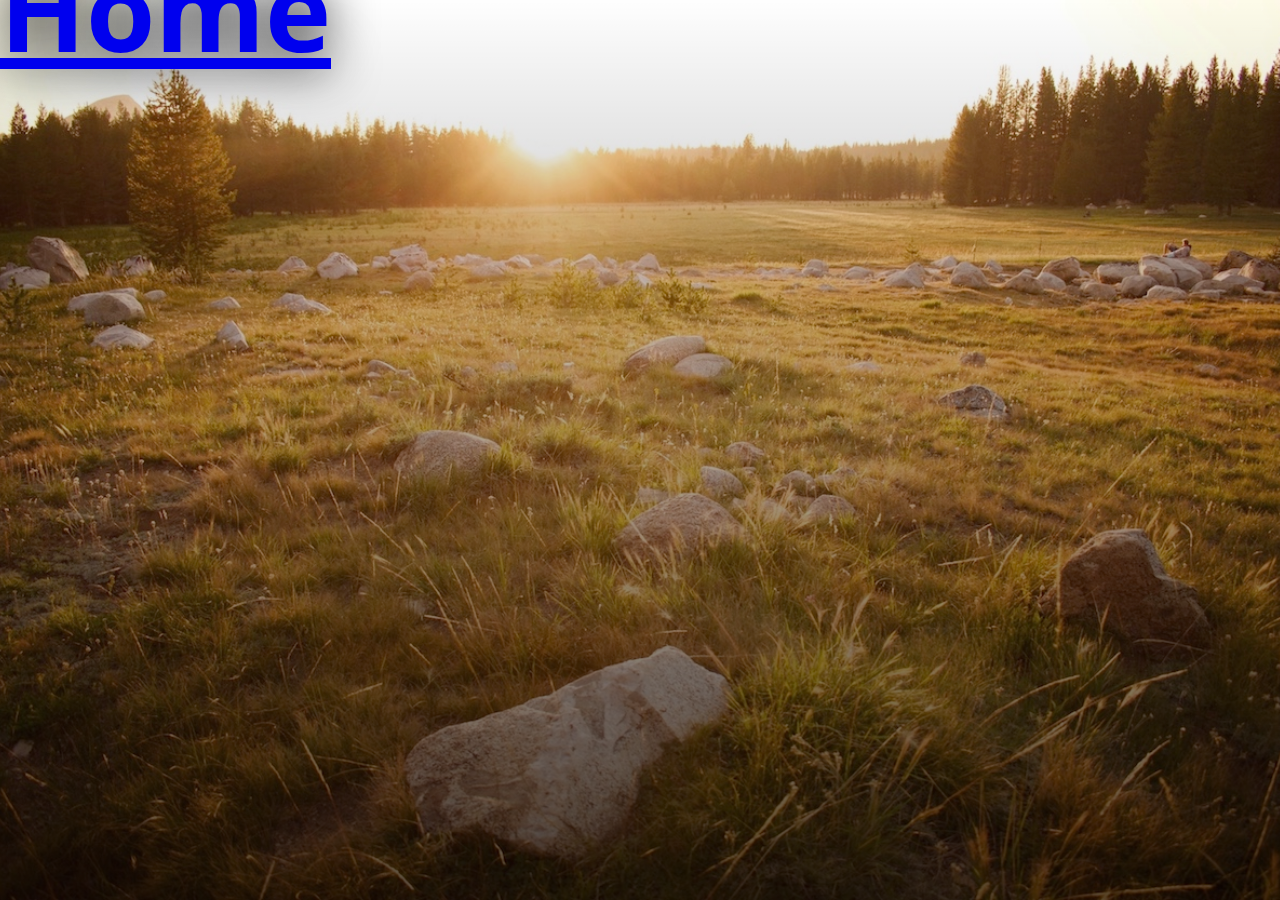
==== research.html @ 498844a1 "Added research.html and style tweaks" ====
<html>

<head>
	<title>Laura Marsh Research</title>
	<meta name="author" content="Laura Marsh">
	<link rel="stylesheet" type="text/css" href="style.css"/>
</head>

<body>

  <section class="home">
    <h1><a href="index.html">Home</a></h1>
  </section>
</body>

</html>
---- style.css ----
@import url('https://fonts.googleapis.com/css?family=Open+Sans+Condensed:300');

body {
  background-color: white;
  font-family: 'Open Sans Condensed', sans-serif;
  font-size: 14pt;
  font-weight: 300;
  line-height: 1em;
  margin: 0;
  padding: 0;
}

.Section {
  width: 100%;
  height: 100%;
}

.Subtitle {
  position: relative;
  top: 50%;
  transform: translateY(-50%);
  width: 35%;
  padding: .1em;
  color: white;
  box-shadow: 0 0 0.5em 0 rgba(0, 0, 0, 0.25);
}

.about, .education {
  padding: 50px 0;
}

.Blurb {
  position: relative;
  top: 50%;
  transform: translateY(-50%);
  overflow: auto;
  box-shadow: 0 0 0.5em 0 rgba(0, 0, 0, 0.25);
}

.Blurb ol {
  float: right;
  list-style: none;
  margin: 0;
  padding-right: .5em;
  padding-left: .5em;
}

.Blurb .Job {
  display: inline-block;
  text-align: left;
  line-height: .1em;
  padding: 0;
  margin: 0;
}

.Blurb .Job h2 {
  /*color: #C0C0C0;*/
  color: white;
}

.Blurb .Job h3 {
  color: rgba(0,21,52,.7);
}

.Blurb .Description {
  vertical-align: top;
}

.Blurb img {
  height: 8em;
  width: 8em;
  padding: 0;
  margin: 0;
}

.Blurb p {
  padding: .8em;
  color: white;
  width: 20em;
  text-indent: 2em;
  text-align: justify;
}


.left {
  padding-right: .5em;
  text-align: right;
  margin-right: 65%;
}

.right {
  padding-left: .5em;
  text-align: left;
  margin-left: 65%;
}

.bright {
  margin-left: 40%;
}

.bleft {
  margin-right: 40%;
}

.grey {
  background-color: rgba(0,21,52,.34);
}

.bg-orange {
  color: #fff;
  background-color: rgb(255, 191, 128);
}

.blue {
  background-color: rgba(0,21,52,.85);
}

.button {
  -moz-transition: text-shadow 0.2s ease-in-out;
  -webkit-transition: text-shadow 0.2s ease-in-out;
  -o-transition: text-shadow 0.2s ease-in-out;
  -ms-transition: text-shadow 0.2s ease-in-out;
  transition: text-shadow 0.2s ease-in-out;

  /*-moz-transition: border-bottom 0.2s ease-in-out;
  -webkit-transition: border-bottom 0.2s ease-in-out;
  -o-transition: border-bottom 0.2s ease-in-out;
  -ms-transition: border-bottom 0.2s ease-in-out;
  transition: border-bottom 0.2s ease-in-out;*/

  color: white;
  padding: 10px 25px;
  text-align: center;
  text-decoration: none;
  display: inline-block;
  font-size: 20px;
  margin: 3px 2px;
  cursor: pointer;
}

.button:hover {
  text-shadow: 0 0 5px white;
}

.button:hover::after {
  content: "";
  display: block;
  width: 38px;
  border-bottom: 1px solid;
  margin: 0 auto;
}

.button-filled {
  -moz-transition: color 0.2s ease-in-out;
  -moz-transition: background-color 0.2s ease-in-out;
  -webkit-transition: color 0.2s ease-in-out;
  -webkit-transition: background-color 0.2s ease-in-out;
  -o-transition: color 0.2s ease-in-out;
  -o-transition: background-color 0.2s ease-in-out;
  -ms-transition: color 0.2s ease-in-out;
  -ms-transition: background-color 0.2s ease-in-out;
  transition: color 0.2s ease-in-out;
  transition: background-color 0.2s ease-in-out;

  border-style: solid;
  border-width: medium;
  border-color: white;
  border-radius: 10px;

  background-color: rgb(255, 170, 0);
  box-shadow: 0 0 0.2em 0 rgba(0, 0, 0, 0.25);
}

.button-filled:hover {
  color: rgb(255, 170, 0);
  background-color: white;
}

.contact {
  display: block;
}

.col-full, .col-lg-10, .col-mid-third, .col-sml-third {
  position: relative;
  min-height: 1px;
  padding-right: 10px;
  padding-left: 10px;
}

.container {
  padding-right: 15px;
  padding-left: 15px;
  margin-right: auto;
  margin-left: auto;
}

.container:before,
.container:after,
.row:before,
.row:after {
  display: table;
  content: " ";
}

.container:after, .row:after {
  clear: both;
}

.education-item {
    margin-bottom: 30px;
}

.footer{
	background-color: #292c2f;
	box-shadow: 0 1px 1px 0 rgba(0, 0, 0, 0.12);
	box-sizing: border-box;
	width: 100%;
	text-align: left;
	font: normal 16px sans-serif;

	padding: 45px 50px;
	margin-top: 80px;
}

.footer-left {
	color:  #8f9296;
	font-size: 14px;
	margin: 0;
  line-height: 20%;
}

.footer-left > h3 {
  color: white;
}

.footer-right{
	float: right;
	margin-top: 6px;
	max-width: 180px;
}

.footer-right > a {
  -moz-transition: background-color 0.2s ease-in-out;
  -webkit-transition: background-color 0.2s ease-in-out;
  -ms-transition: color 0.2s ease-in-out;
  transition: background-color 0.2s ease-in-out;

	display: inline-block;
	width: 35px;
	height: 35px;
	background-color:  #33383b;
	border-radius: 2px;

	font-size: 20px;
	color: #ffffff;
	text-align: center;
	line-height: 35px;

	margin-left: 3px;
}

.footer-right > a:hover {
  background-color: darkblue;
}

.header {
	background: rgba(255,255,255,.4);
	color: #555f66;
	cursor: default;
	height: 3em;
  line-height: 3em;
	left: 0;
  top: 0;
	position: fixed;
	width: 100%;
	z-index: 10000;
	box-shadow: 0 0 0.1em 0 rgba(0, 0, 0, 0.25);
}

.header > h2 {
	color: #666f77;
	font-weight: 500;
	height: inherit;
	left: 1.25em;
	line-height: inherit;
	margin: 0;
	padding: 0;
	position: absolute;
	top: 0;
}

.header > h2 > a {
  -moz-transition: color 0.2s ease-in-out;
  -webkit-transition: color 0.2s ease-in-out;
  -o-transition: color 0.2s ease-in-out;
  -ms-transition: color 0.2s ease-in-out;
  transition: color 0.2s ease-in-out;
  text-decoration: none;

  color: rgba(0,21,52,.85);
}

.home {
  display: table;
  position: relative;
  width: 100%;
  height: 100%;
  background: linear-gradient(
      rgba(0, 0, 0, 0),
      rgba(0, 0, 0, .65)
    ),url(yosemite.jpg) no-repeat center center scroll;
  background-size: cover;
  background-attachment: fixed;
  -webkit-background-size: cover;
  -moz-background-size: cover;
  -o-background-size: cover;
}

.home h1 {
  font-size: 6em;
  text-shadow: 0 0 50px #0d0d0d;
}

hr.small {
  max-width: 100px;
}

hr.tiny {
  max-width: 60px;
}

.nav {
	height: inherit;
	line-height: inherit;
	position: absolute;
	right: 1.25em;
	top: 0;
}

.nav > h2 a:hover {
  color: white;
}

.nav > ul {
	list-style: none;
	margin: 0;
	padding-left: 0;
}

.nav > ul > li {
	border-radius: 5em;
	display: inline-block;
	margin-left: 2em;
	padding-left: 0;
}

.nav > ul > li a {
	-moz-transition: color 0.2s ease-in-out;
	-webkit-transition: color 0.2s ease-in-out;
	-o-transition: color 0.2s ease-in-out;
	-ms-transition: color 0.2s ease-in-out;
	transition: color 0.2s ease-in-out;
	color: #555f66;
	display: inline-block;
	text-decoration: none;
}

.nav > ul > li a:hover {
	color: rgb(255, 170, 0);
}

.nav-fixed {
  max-height: 340px;
  position: fixed;
  right: 0;
  left: 0;
  z-index: 1030;
  top: 0;
  border-width: 0 0 1px;
}

.profile {
  width: 12em;
  height: 12em;
  border-radius: 50%;
}

.projects {
  display: table;
  width: 100%;
  height: 400px;
  color: #fff;

  background: linear-gradient( rgba(0, 0, 0, .5), rgba(0, 0, 0, .5) ), url(yosemite.jpg) no-repeat center center scroll;
  background-attachment: fixed;
  -webkit-background-size: cover;
  -moz-background-size: cover;
  background-size: cover;
  -o-background-size: cover;
}

.projects-item {
    margin-bottom: 30px;
    line-height: normal;
    max-width: 50%;
    margin: auto;
    text-align: center;
}

.row {
  margin-right: -15px;
  margin-left: -15px;
}

.summary {
  margin-bottom: 20px;
  font-size: 16px;
  font-weight: 300;
  line-height: 1.4;
}

.text-center {
  text-align: center;
}

.text-vertical-center {
    display: table-cell;
    text-align: center;
    vertical-align: middle;
    color: white;
}

.text-vertical-center h1 {
    margin: 0;
    padding: 0;
    font-size: 4.5em;
    font-weight: 700;
}

.text-vertical-center h3 {
    font-style: italic;
}

.linkedin > img {
  width: 35px;
	height: 35px;
}

.github > img {
  width: 35px;
	height: 35px;
}


@media (max-device-width: 480px) and (orientation: landscape) {
  .header {
    display: none;
  }

  .profile {
    width: 4em;
    height: 4em;
    border-radius: 50%;
  }

  .projects-item {
    max-width: 100%;
  }
}

@media (min-width: 768px) {
  .container {
    width: 750px;
  }

  .col-sml-third {
    float: left;
  }

  .col-sml-third {
    width: 33.33333333%;
  }

  .profile {
    width: 6em;
    height: 6em;
    border-radius: 50%;
  }

  .projects-item {
    max-width: 85%;
  }

  .summary {
    font-size: 21px;
  }
}

@media (min-width: 992px) {
  .container {
    width: 970px;
  }

  .col-mid-third {
    float: left;
  }

  .col-mid-third {
    width: 33.33333333%;
  }

  .profile {
    width: 8em;
    height: 8em;
    border-radius: 50%;
  }

  .projects-item {
    max-width: 75%;
  }
}

@media (min-width: 1200px) {
  .container {
    width: 1170px;
  }

  .col-full, .col-lg-10 {
    float: left;
  }

  .col-lg-10 {
    width: 83.33333333%;
  }

  .col-full {
    width: 100%;
  }

  .col-offset {
    margin-left: 8.33333333%;
  }

  .profile {
    width: 10em;
    height: 10em;
    border-radius: 50%;
  }

  .projects-item {
    max-width: 50%;
  }
}
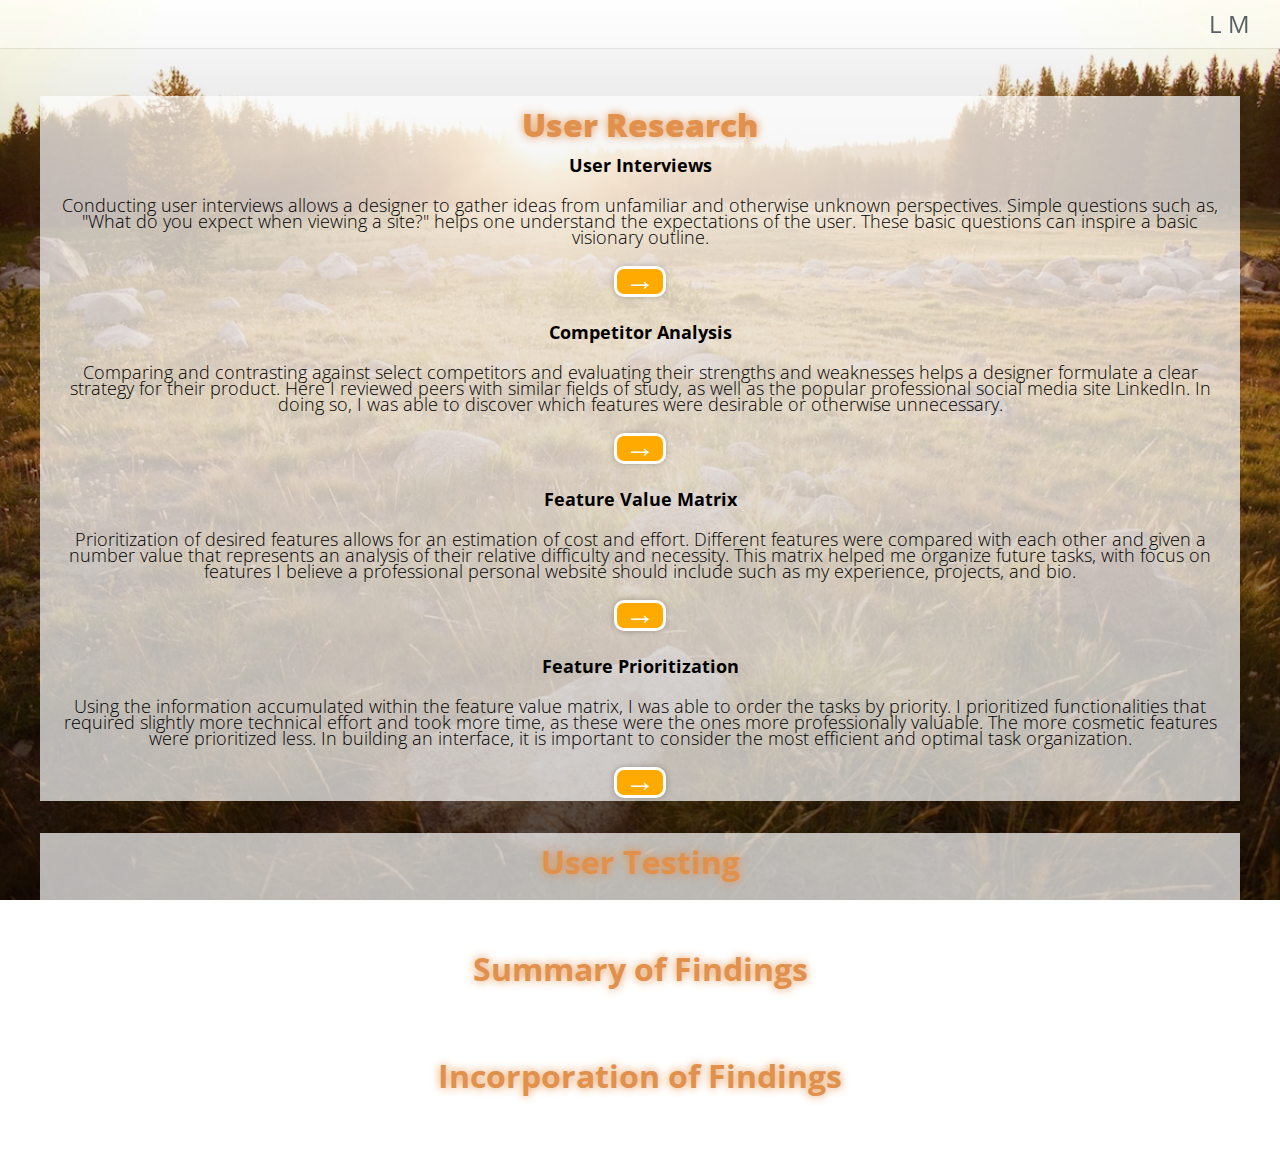
==== commit 043a8a75: "Updated personal research" ====
--- a/research.html
+++ b/research.html
@@ -8,9 +8,89 @@
 
 <body>
 
+	<header class="header nav-fixed">
+		<nav class="nav">
+			<ul>
+				<li><strong><a href="index.html">L M</a></strong></li>
+			</ul>
+		</nav>
+	</header>
+
   <section class="home">
-    <h1><a href="index.html">Home</a></h1>
+		<div class="container container-findings container-findings_research">
+			<h1><strong>User Research</strong></h1>
+			<div class="container-findings_block">
+				<h4>User Interviews</h4>
+				<p>
+					Conducting user interviews allows a designer to gather
+					ideas from unfamiliar and otherwise unknown perspectives.  Simple
+					questions such as, "What do you expect when viewing a site?" helps
+					one understand the expectations of the user.  These basic questions
+					can inspire a basic visionary outline.
+				</p>
+				<a href="https://docs.google.com/a/uci.edu/spreadsheets/d/1alXx2jI1qvVv-7Tiyu34lXaeROyyl6fTgfOOl1BB1HE/edit?usp=sharing" class="button button-filled button-arrow">
+					&rarr;
+				</a>
+			</div>
+			<div class="container-findings_block">
+				<h4>Competitor Analysis</h4>
+				<p>
+					Comparing and contrasting against select competitors and evaluating
+					their strengths and weaknesses helps a designer formulate a clear
+					strategy for their product.  Here I reviewed peers with similar fields
+					of study, as well as the popular professional social media site LinkedIn.
+					In doing so, I was able to discover which features were desirable or
+					otherwise unnecessary.
+				</p>
+				<a href="https://docs.google.com/a/uci.edu/spreadsheets/d/1mSWbuxF7-ez03D_OognOrFN8OmJp4OYh_r2Qgt1_WfU/edit?usp=sharing" class="button button-filled button-arrow">
+					&rarr;
+				</a>
+			</div>
+			<div class="container-findings_block">
+				<h4>Feature Value Matrix</h4>
+				<p>
+					Prioritization of desired features allows for an estimation of cost and
+					effort. Different features were compared with each other and given a number
+					value that represents an analysis of their relative difficulty and
+					necessity.  This matrix helped me organize future tasks, with focus
+					on features I believe a professional personal website should include
+					such as my experience, projects, and bio.
+				</p>
+				<a href="https://docs.google.com/a/uci.edu/spreadsheets/d/1l4XDMLmnRe1iWfQyrqTa6gb9TSNE6dRaNXKWL9RNHiI/edit?usp=sharing" class="button button-filled button-arrow">
+					&rarr;
+				</a>
+			</div>
+			<div class="container-findings_block">
+				<h4>Feature Prioritization</h4>
+				<p>
+					Using the information accumulated within the feature value matrix, I was 
+					able to order the tasks by priority.  I prioritized functionalities that
+					required slightly more technical effort and took more time, as these
+					were the ones more professionally valuable.  The more cosmetic features
+					were prioritized less.  In building an interface, it is important to consider
+					the most efficient and optimal task organization.
+				</p>
+				<a href="https://docs.google.com/a/uci.edu/presentation/d/1mYP86xMybWKjb48u4Rp5q7aJz03_S8vlAUkZzPfNMWE/edit?usp=sharing" class="button button-filled button-arrow">
+					&rarr;
+				</a>
+			</div>
+		</div>
+		<div class="container container-findings container-findings_testing">
+			<h1>User Testing</h1>
+			<br>
+		</div>
+		<div class="container container-findings container-findings_summary">
+			<h1>Summary of Findings</h1>
+			<br>
+		</div>
+		<div class="container container-findings container-findings_incorporation">
+			<h1>Incorporation of Findings</h1>
+			<br>
+		</div>
   </section>
+
 </body>
 
+<div class="credits">Icons made by <a href="http://www.freepik.com" title="Freepik">Freepik</a> from <a href="https://www.flaticon.com/" title="Flaticon">www.flaticon.com</a> is licensed by <a href="http://creativecommons.org/licenses/by/3.0/" title="Creative Commons BY 3.0" target="_blank">CC 3.0 BY</a></div>
+
 </html>
--- a/style.css
+++ b/style.css
@@ -1,109 +1,19 @@
 @import url('https://fonts.googleapis.com/css?family=Open+Sans+Condensed:300');
+/*@import url('https://fonts.googleapis.com/css?family=Source+Sans+Pro');*/
+
 
 body {
   background-color: white;
   font-family: 'Open Sans Condensed', sans-serif;
-  font-size: 14pt;
+  /*font-family: 'Source Sans Pro', sans-serif;*/
   font-weight: 300;
   line-height: 1em;
   margin: 0;
   padding: 0;
 }
 
-.Section {
-  width: 100%;
-  height: 100%;
-}
-
-.Subtitle {
-  position: relative;
-  top: 50%;
-  transform: translateY(-50%);
-  width: 35%;
-  padding: .1em;
-  color: white;
-  box-shadow: 0 0 0.5em 0 rgba(0, 0, 0, 0.25);
-}
-
 .about, .education {
   padding: 50px 0;
-}
-
-.Blurb {
-  position: relative;
-  top: 50%;
-  transform: translateY(-50%);
-  overflow: auto;
-  box-shadow: 0 0 0.5em 0 rgba(0, 0, 0, 0.25);
-}
-
-.Blurb ol {
-  float: right;
-  list-style: none;
-  margin: 0;
-  padding-right: .5em;
-  padding-left: .5em;
-}
-
-.Blurb .Job {
-  display: inline-block;
-  text-align: left;
-  line-height: .1em;
-  padding: 0;
-  margin: 0;
-}
-
-.Blurb .Job h2 {
-  /*color: #C0C0C0;*/
-  color: white;
-}
-
-.Blurb .Job h3 {
-  color: rgba(0,21,52,.7);
-}
-
-.Blurb .Description {
-  vertical-align: top;
-}
-
-.Blurb img {
-  height: 8em;
-  width: 8em;
-  padding: 0;
-  margin: 0;
-}
-
-.Blurb p {
-  padding: .8em;
-  color: white;
-  width: 20em;
-  text-indent: 2em;
-  text-align: justify;
-}
-
-
-.left {
-  padding-right: .5em;
-  text-align: right;
-  margin-right: 65%;
-}
-
-.right {
-  padding-left: .5em;
-  text-align: left;
-  margin-left: 65%;
-}
-
-.bright {
-  margin-left: 40%;
-}
-
-.bleft {
-  margin-right: 40%;
-}
-
-.grey {
-  background-color: rgba(0,21,52,.34);
 }
 
 .bg-orange {
@@ -111,43 +21,69 @@
   background-color: rgb(255, 191, 128);
 }
 
-.blue {
-  background-color: rgba(0,21,52,.85);
-}
-
 .button {
-  -moz-transition: text-shadow 0.2s ease-in-out;
-  -webkit-transition: text-shadow 0.2s ease-in-out;
-  -o-transition: text-shadow 0.2s ease-in-out;
-  -ms-transition: text-shadow 0.2s ease-in-out;
-  transition: text-shadow 0.2s ease-in-out;
-
-  /*-moz-transition: border-bottom 0.2s ease-in-out;
-  -webkit-transition: border-bottom 0.2s ease-in-out;
-  -o-transition: border-bottom 0.2s ease-in-out;
-  -ms-transition: border-bottom 0.2s ease-in-out;
-  transition: border-bottom 0.2s ease-in-out;*/
-
-  color: white;
+  -moz-transition: text-shadow 0.4s ease-in-out;
+  -webkit-transition: text-shadow 0.4s ease-in-out;
+  -o-transition: text-shadow 0.4s ease-in-out;
+  -ms-transition: text-shadow 0.4s ease-in-out;
+  /*transition: text-shadow 0.4s ease-in-out;*/
+
   padding: 10px 25px;
   text-align: center;
   text-decoration: none;
   display: inline-block;
-  font-size: 20px;
+  font-size: 2em;
   margin: 3px 2px;
   cursor: pointer;
 }
 
-.button:hover {
-  text-shadow: 0 0 5px white;
-}
-
-.button:hover::after {
-  content: "";
-  display: block;
-  width: 38px;
-  border-bottom: 1px solid;
-  margin: 0 auto;
+.button-empty {
+  color: white;
+  opacity: 0;
+}
+
+.button-empty:hover {
+  text-shadow: 0 0 13px white;
+}
+
+.button-empty_one {
+  -webkit-animation-delay: 2s  !important;
+  -moz-animation: fadedown 2s forwards;
+  -webkit-animation: fadedown 2s forwards;
+	-o-animation: fadedown 2s forwards;
+	-ms-animation: fadedown 2s forwards;
+  -animation: fadin 2s forwards;
+  -animation-delay: 2s !important;
+}
+
+.button-empty_two {
+  -webkit-animation-delay: 2.2s !important;
+  -moz-animation: fadedown 2s forwards;
+  -webkit-animation: fadedown 2s forwards;
+	-o-animation: fadedown 2s forwards;
+	-ms-animation: fadedown 2s forwards;
+  -animation: fadin 2s forwards;
+  -animation-delay: 2.2s !important;
+}
+
+.button-empty_three {
+  -webkit-animation-delay: 2.4s !important;
+  -moz-animation: fadedown 2s forwards;
+  -webkit-animation: fadedown 2s forwards;
+	-o-animation: fadedown 2s forwards;
+	-ms-animation: fadedown 2s forwards;
+  -animation: fadin 2s forwards;
+  -animation-delay: 2.4s !important;
+}
+
+.button-empty_four {
+  -webkit-animation-delay: 2.5s !important;
+  -moz-animation: fadedown 2s forwards;
+  -webkit-animation: fadedown 2s forwards;
+	-o-animation: fadedown 2s forwards;
+	-ms-animation: fadedown 2s forwards;
+  -animation: fadin 2s forwards;
+  -animation-delay: 2.5s !important;
 }
 
 .button-filled {
@@ -167,6 +103,8 @@
   border-color: white;
   border-radius: 10px;
 
+  color: white;
+  font-size: 16px;
   background-color: rgb(255, 170, 0);
   box-shadow: 0 0 0.2em 0 rgba(0, 0, 0, 0.25);
 }
@@ -174,6 +112,13 @@
 .button-filled:hover {
   color: rgb(255, 170, 0);
   background-color: white;
+}
+
+.button-arrow {
+  font-size: 30px;
+  padding: 8px;
+  padding-top: 2px;
+  padding-bottom: 7px;
 }
 
 .contact {
@@ -192,6 +137,28 @@
   padding-left: 15px;
   margin-right: auto;
   margin-left: auto;
+}
+
+.container-findings {
+  color: #e1914c;
+  text-shadow: 0 0 10px #e1914c;
+  text-align: center;
+  background-color: rgba(255,255,255,.7);
+  margin-bottom: 2em;
+}
+
+.container-findings_block {
+  color: black;
+  text-shadow: none;
+  font-size: 18px;
+}
+
+.container-findings_block > h4 > p {
+  font-size: 16px;
+}
+
+.container-findings_research {
+  margin-top: 6em;
 }
 
 .container:before,
@@ -204,6 +171,10 @@
 
 .container:after, .row:after {
   clear: both;
+}
+
+.credits {
+  display: none;
 }
 
 .education-item {
@@ -233,6 +204,18 @@
   color: white;
 }
 
+.footer-left > h3 > a {
+  color: #EB9352;
+}
+
+.footer-left > h3 > a:hover {
+  color: #D96D58;
+}
+
+.footer-left > h3 > a:visited {
+  color: #D96D58;
+}
+
 .footer-right{
 	float: right;
 	margin-top: 6px;
@@ -260,7 +243,7 @@
 }
 
 .footer-right > a:hover {
-  background-color: darkblue;
+  background-color: #EB9352;
 }
 
 .header {
@@ -316,11 +299,6 @@
   -o-background-size: cover;
 }
 
-.home h1 {
-  font-size: 6em;
-  text-shadow: 0 0 50px #0d0d0d;
-}
-
 hr.small {
   max-width: 100px;
 }
@@ -330,6 +308,7 @@
 }
 
 .nav {
+  font-size: 1.5em;
 	height: inherit;
 	line-height: inherit;
 	position: absolute;
@@ -432,13 +411,25 @@
 
 .text-vertical-center h1 {
     margin: 0;
-    padding: 0;
-    font-size: 4.5em;
+    padding: .25em;
     font-weight: 700;
+    font-size: 7.5em;
+    text-shadow: 0 0 10px white;
 }
 
 .text-vertical-center h3 {
     font-style: italic;
+}
+
+.title {
+  opacity: 0;
+  -webkit-animation-delay: 1s !important;
+  -moz-animation: fadeintitle 2s forwards;
+  -webkit-animation: fadeintitle 2s forwards;
+	-o-animation: fadeintitle 2s forwards;
+	-ms-animation: fadeintitle 2s forwards;
+  -animation: fadintitle 2s forwards;
+  -animation-delay: 1s !important;
 }
 
 .linkedin > img {
@@ -551,3 +542,152 @@
     max-width: 50%;
   }
 }
+
+@keyframes fadeintitle { /* Opera */
+  from {
+    opacity:0;
+  }
+  to {
+    opacity: 1;
+  }
+}
+
+@-moz-keyframes fadeintitle { /* Opera */
+  from {
+    opacity:0;
+  }
+  to {
+    opacity: 1;
+  }
+}
+
+@-webkit-keyframes fadeintitle { /* Opera */
+  from {
+    opacity:0;
+  }
+  to {
+    opacity: 1;
+  }
+}
+
+@-o-keyframes fadeintitle { /* Opera */
+  from {
+    opacity:0;
+  }
+  to {
+    transform: none;
+    opacity: 1;
+  }
+}
+
+@-ms-keyframes fadeintitle { /* Opera */
+  from {
+    opacity:0;
+  }
+  to {
+    opacity: 1;
+  }
+}
+
+@keyframes fadedown{
+  from {
+    transform: translate3d(0,-100%,0);
+    opacity:0;
+  }
+  to {
+    color: white;
+    transform: none;
+    opacity:1;
+  }
+}
+
+@-moz-keyframes fadedown{ /* Firefox */
+  from {
+    transform: translate3d(0,-100%,0);
+    opacity:0;
+  }
+  to {
+    color: white;
+    transform: none;
+    opacity:1;
+  }
+}
+
+@-webkit-keyframes fadedown{ /* Safari and Chrome */
+  from {
+    transform: translate3d(0,-100%,0);
+    opacity:0;
+  }
+  to {
+    color: white;
+    transform: none;
+    opacity:1;
+  }
+}
+
+@-o-keyframes fadedown { /* Opera */
+  from {
+    transform: translate3d(0,-100%,0);
+    opacity:0;
+  }
+  to {
+    color: white;
+    transform: none;
+    opacity: 1;
+  }
+}
+
+@-ms-keyframes fadedown { /* Opera */
+  from {
+    transform: translate3d(0,-100%,0);
+    opacity:0;
+  }
+  to {
+    color: white;
+    transform: none;
+    opacity: 1;
+  }
+}
+
+@-moz-keyframes fadeup{ /* Firefox */
+  from {
+    transform: translate3d(0,-100%,0);
+    opacity:0;
+  }
+  to {
+    transform: none;
+    opacity:1;
+  }
+}
+
+@-webkit-keyframes fadeup{ /* Safari and Chrome */
+  from {
+    transform: translate3d(0,-100%,0);
+    opacity:0;
+  }
+  to {
+    transform: none;
+    opacity:1;
+  }
+}
+
+@-o-keyframes fadeup { /* Opera */
+  from {
+    transform: translate3d(0,-100%,0);
+    opacity:0;
+  }
+  to {
+    transform: none;
+    opacity: 1;
+  }
+}
+
+@-ms-keyframes fadeup { /* Opera */
+  from {
+    transform: translate3d(0,-100%,0);
+    opacity:0;
+  }
+  to {
+    opacity: 1;
+  }
+}
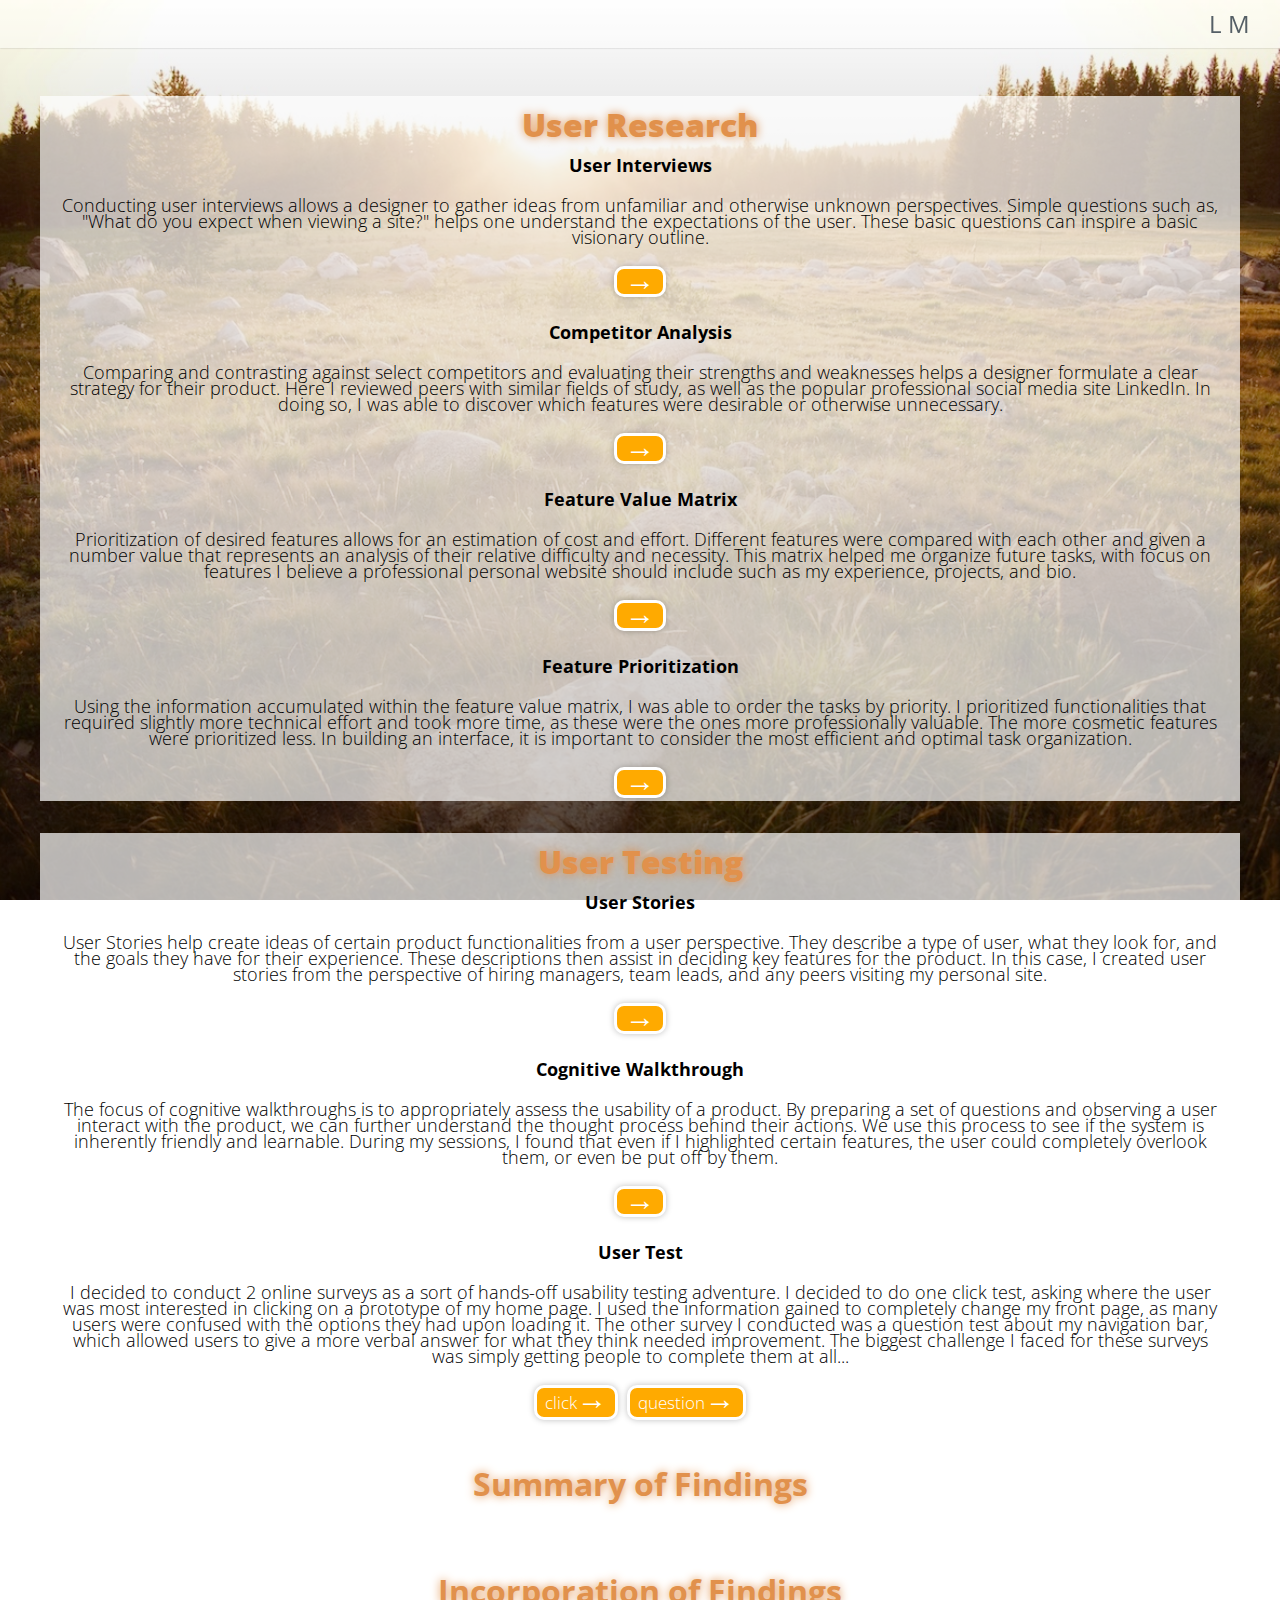
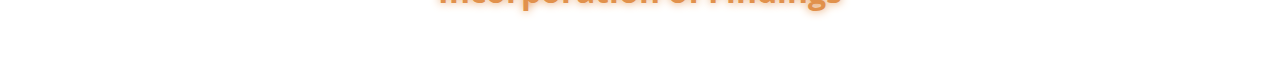
==== commit 2d0f24eb: "Added user testing section to research page" ====
--- a/research.html
+++ b/research.html
@@ -63,7 +63,7 @@
 			<div class="container-findings_block">
 				<h4>Feature Prioritization</h4>
 				<p>
-					Using the information accumulated within the feature value matrix, I was 
+					Using the information accumulated within the feature value matrix, I was
 					able to order the tasks by priority.  I prioritized functionalities that
 					required slightly more technical effort and took more time, as these
 					were the ones more professionally valuable.  The more cosmetic features
@@ -76,8 +76,55 @@
 			</div>
 		</div>
 		<div class="container container-findings container-findings_testing">
-			<h1>User Testing</h1>
-			<br>
+			<h1><strong>User Testing</strong></h1>
+			<div class="container-findings_block">
+				<h4>User Stories</h4>
+				<p>
+					User Stories help create ideas of certain product functionalities
+					from a user perspective.  They describe a type of user, what they look
+					for, and the goals they have for their experience.  These descriptions then assist
+					in deciding key features for the product.  In this case, I created user
+					stories from the perspective of hiring managers, team leads, and any peers
+					visiting my personal site.
+				</p>
+				<a href="https://docs.google.com/spreadsheets/d/1lytax3gAPtJOxt3bPX7YP5DQb8Nrl64RdybvM6ZFTCo/edit?usp=sharing" class="button button-filled button-arrow">
+					&rarr;
+				</a>
+			</div>
+			<div class="container-findings_block">
+				<h4>Cognitive Walkthrough</h4>
+				<p>
+					The focus of cognitive walkthroughs is to appropriately assess the usability
+					of a product. By preparing a set of questions and observing a user interact
+					with the product, we can further understand the thought process behind their
+					actions.  We use this process to see if the system is inherently friendly and
+					learnable.  During my sessions, I found that even if I highlighted certain
+					features, the user could completely overlook them, or even be put off by them.
+				</p>
+				<a href="https://docs.google.com/spreadsheets/d/1KUh85chWVOC8NzD4fI21g_w0nzDTQvhWWdEYiZpRnLU/edit?usp=sharing" class="button button-filled button-arrow">
+					&rarr;
+				</a>
+			</div>
+			<div class="container-findings_block">
+				<h4>User Test</h4>
+				<p>
+					I decided to conduct 2 online surveys as a sort of hands-off usability
+					testing adventure.  I decided to do one click test, asking where the
+					user was most interested in clicking on a prototype of my home page.
+					I used the information gained to completely change my front page, as
+					many users were confused with the options they had upon loading it.  The
+					other survey I conducted was a question test about my navigation bar,
+					which allowed users to give a more verbal answer for what they think
+					needed improvement.  The biggest challenge I faced for these surveys
+					was simply getting people to complete them at all...
+				</p>
+				<a href="https://usabilityhub.com/tests/d9a691df487e/results/5964285b7361" class="button button-filled button-arrow">
+					<small><small><small>click</small></small></small>&rarr;
+				</a>
+				<a href="https://usabilityhub.com/tests/ca7d9c5c90e6/results/eb05a8b6c4c6" class="button button-filled button-arrow">
+					<small><small><small>question</small></small></small>&rarr;
+				</a>
+			</div>
 		</div>
 		<div class="container container-findings container-findings_summary">
 			<h1>Summary of Findings</h1>
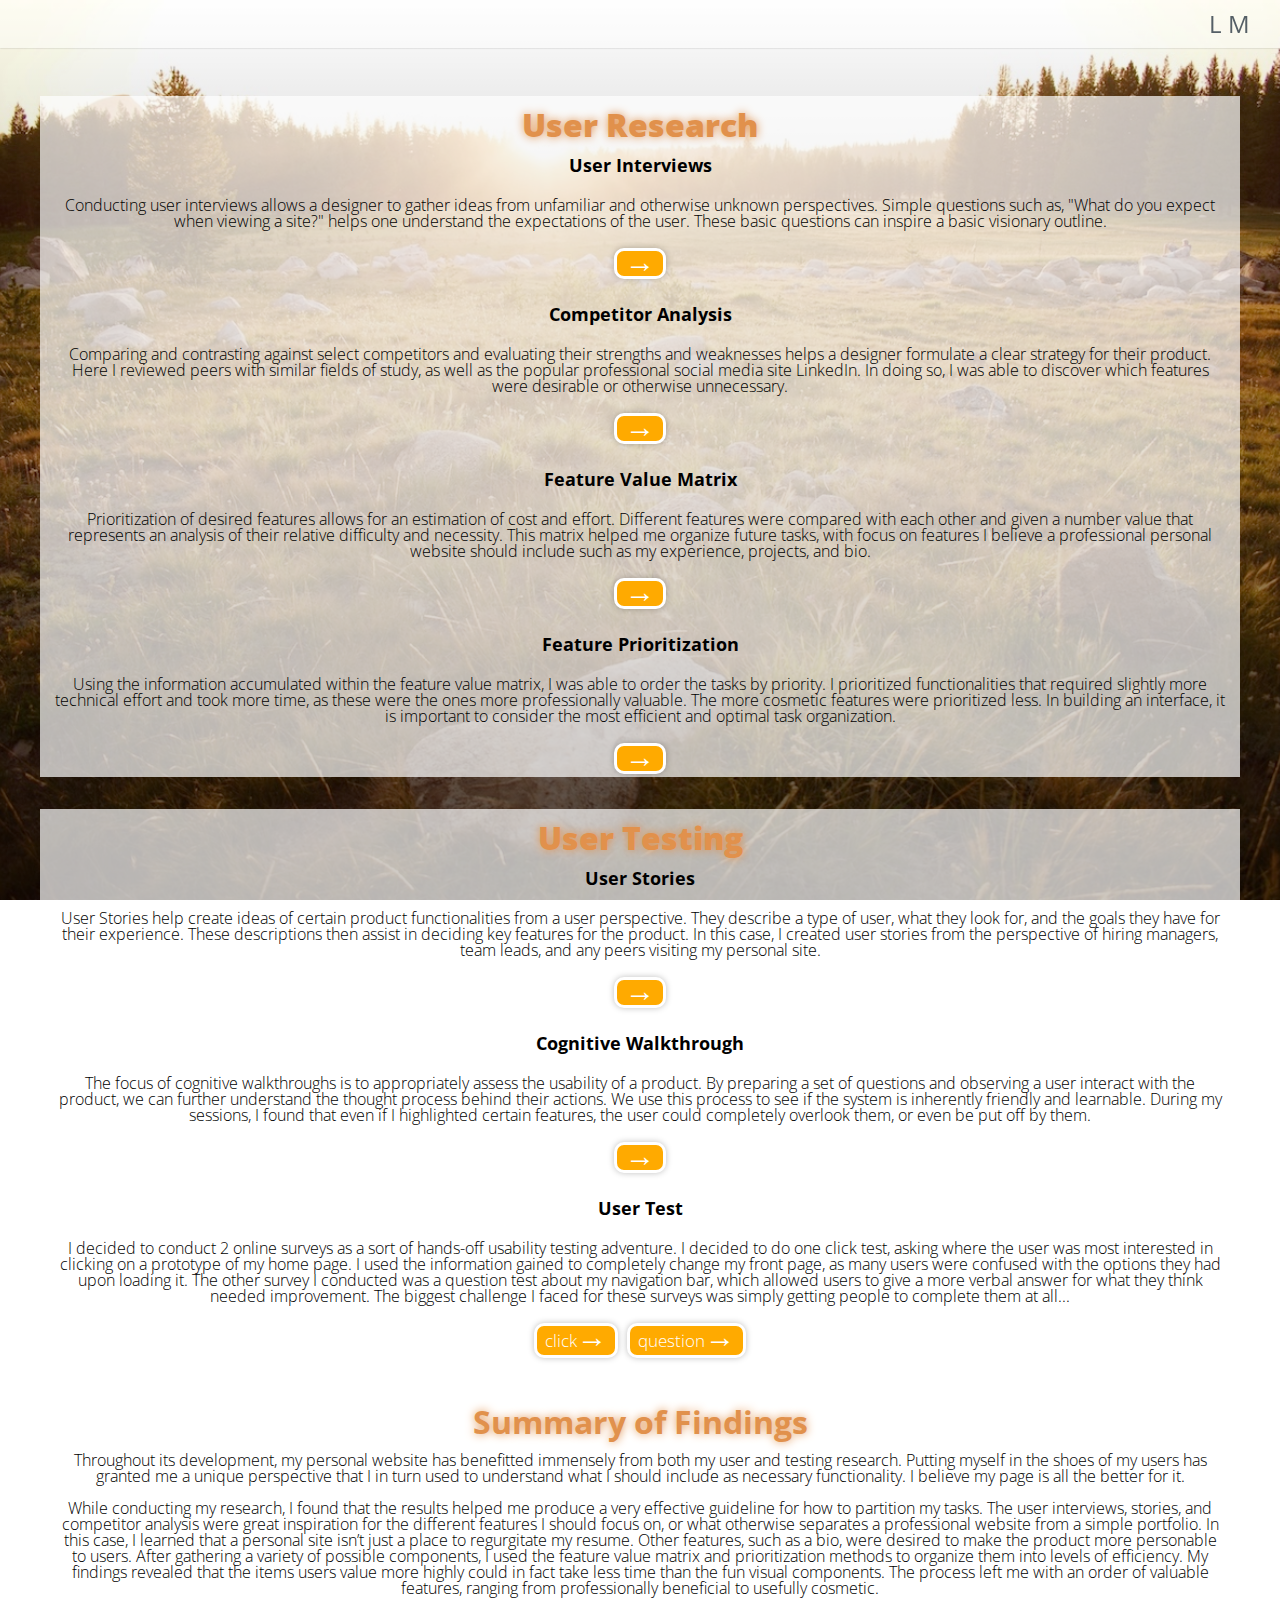
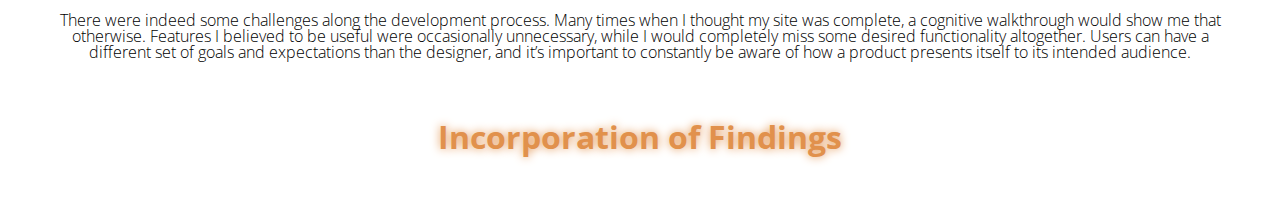
==== commit 60295339: "Added summary of findings to research page" ====
--- a/research.html
+++ b/research.html
@@ -128,9 +128,39 @@
 		</div>
 		<div class="container container-findings container-findings_summary">
 			<h1>Summary of Findings</h1>
-			<br>
+			<p>
+				Throughout its development, my personal website has benefitted immensely
+				from both my user and testing research.  Putting myself in the shoes of
+				my users has granted me a unique perspective that I in turn used to
+				understand what I should include as necessary functionality.  I believe
+				my page is all the better for it.
+			</p>
+			<p>
+				While conducting my research, I found that the results helped me produce
+				a very effective guideline for how to partition my tasks.  The user
+				interviews, stories, and competitor analysis were great inspiration for
+				the different features I should focus on, or what otherwise separates a
+				professional website from a simple portfolio.  In this case, I learned
+				that a personal site isn’t just a place to regurgitate my resume.  Other
+				features, such as a bio, were desired to make the product more personable
+				to users.   After gathering a variety of possible components, I used the
+				feature value matrix and prioritization methods to  organize them into
+				levels of efficiency.  My findings revealed that the items users value
+				more highly could in fact take less time than the fun visual components.
+				The process left me with an order of valuable features, ranging from
+				professionally beneficial to usefully cosmetic.
+			</p>
+			<p>
+				There were indeed some challenges along the development process.  Many
+				times when I thought my site was complete, a cognitive walkthrough would
+				show me that otherwise.  Features I believed to be useful were occasionally
+				unnecessary, while I would completely miss some desired functionality
+				altogether.  Users can have a different set of goals and expectations
+				than the designer, and it’s important to constantly be aware of how a
+				product presents itself to its intended audience.
+			</p>
 		</div>
-		<div class="container container-findings container-findings_incorporation">
+		<div class="container container-findings container-findings_summary">
 			<h1>Incorporation of Findings</h1>
 			<br>
 		</div>
--- a/style.css
+++ b/style.css
@@ -153,12 +153,17 @@
   font-size: 18px;
 }
 
-.container-findings_block > h4 > p {
+.container-findings_block > p {
   font-size: 16px;
 }
 
 .container-findings_research {
   margin-top: 6em;
+}
+
+.container-findings_summary > p {
+  color: black;
+  text-shadow: none;
 }
 
 .container:before,
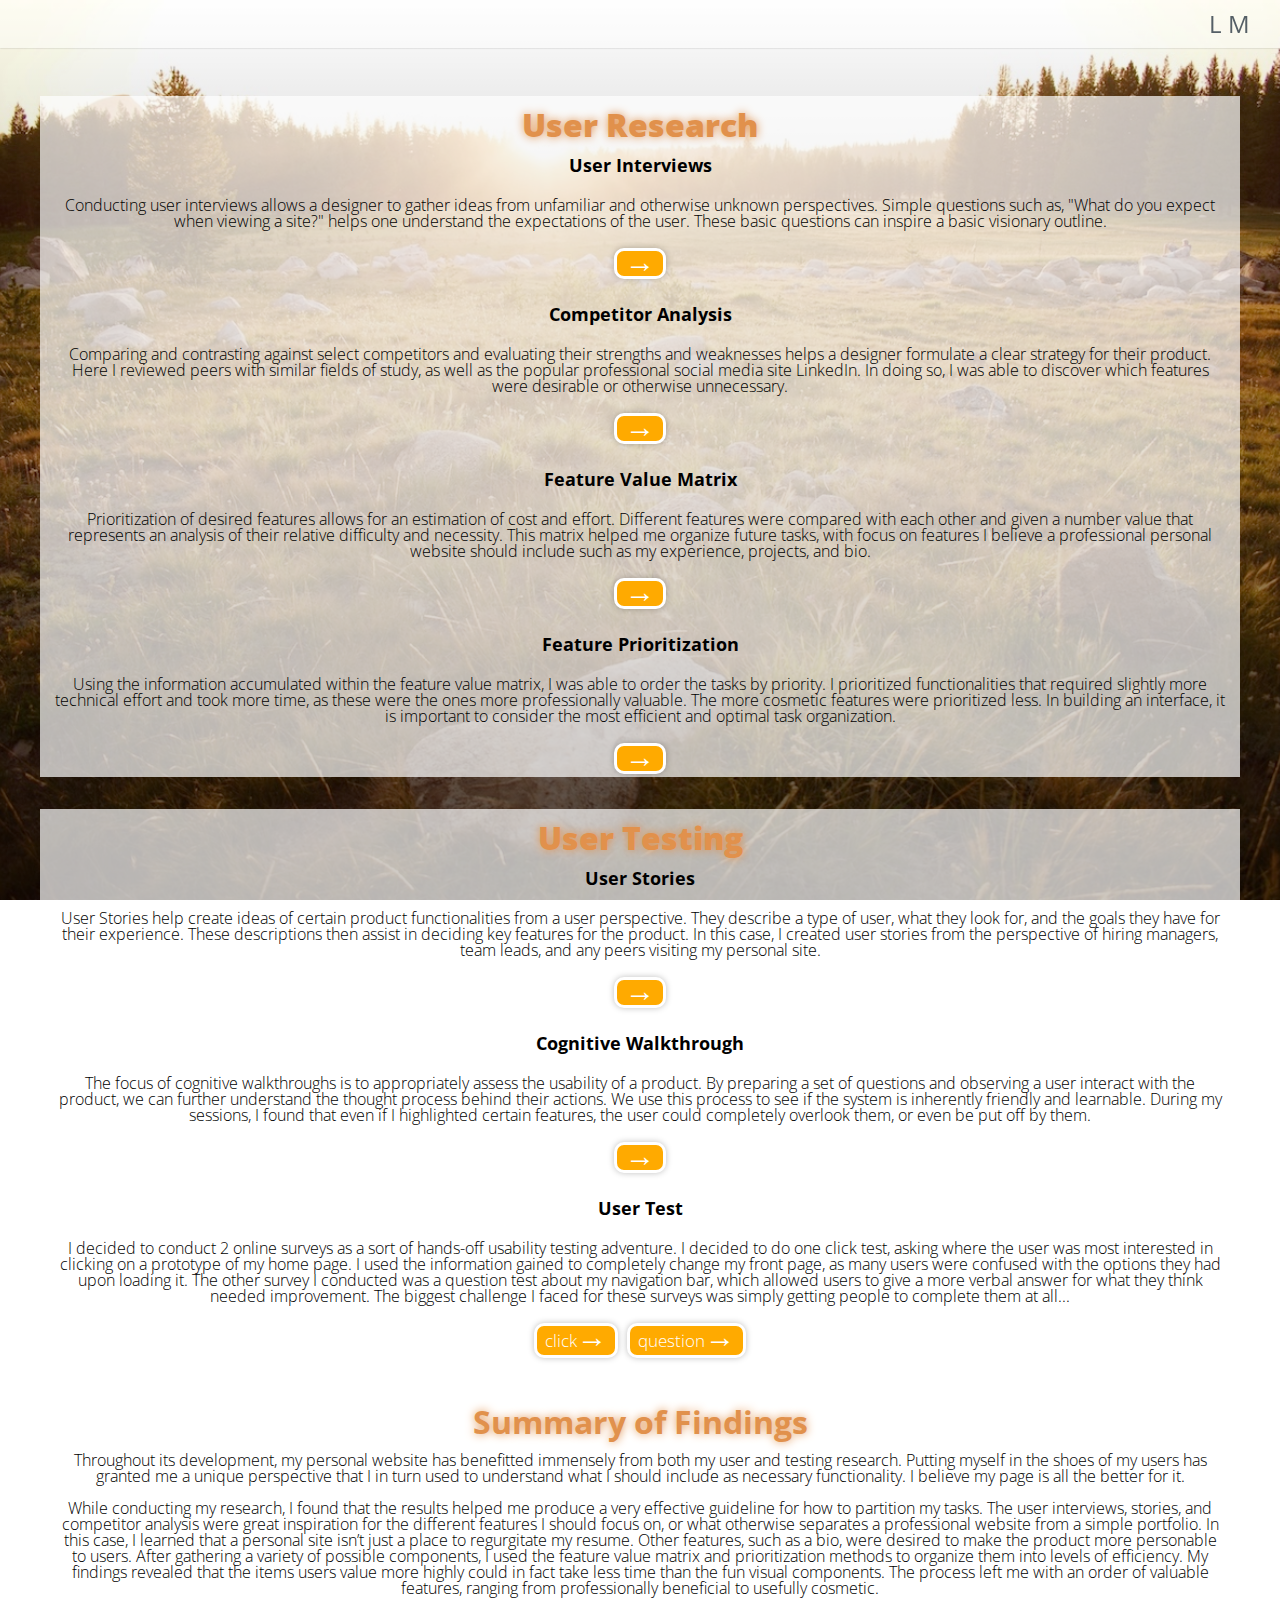
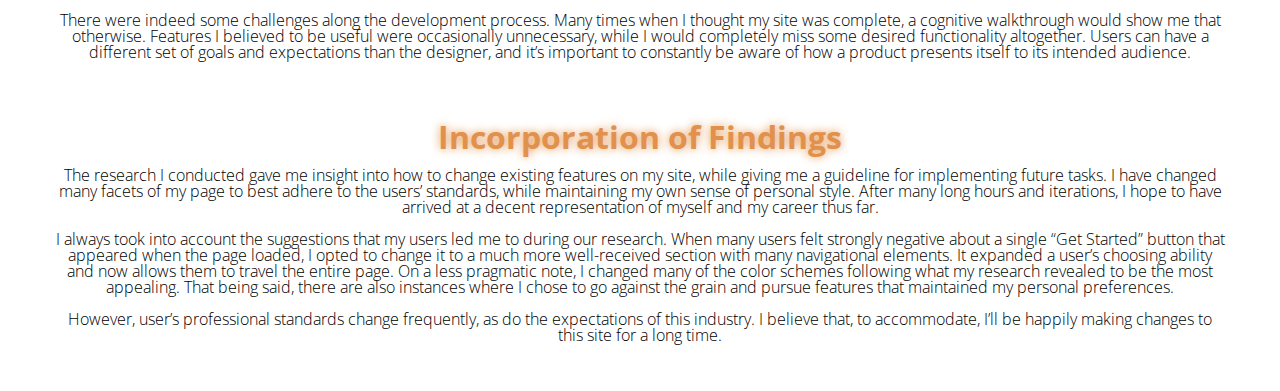
==== commit be50ff03: "Added incorporation of findings to research page" ====
--- a/research.html
+++ b/research.html
@@ -162,7 +162,30 @@
 		</div>
 		<div class="container container-findings container-findings_summary">
 			<h1>Incorporation of Findings</h1>
-			<br>
+			<p>
+				The research I conducted gave me insight into how to change existing
+				features on my site, while giving me a guideline for implementing future
+				tasks.  I have changed many facets of my page to best adhere to the
+				users’ standards, while maintaining my own sense of personal style.
+				After many long hours and iterations, I hope to have arrived at a decent
+				representation of myself and my career thus far.
+			</p>
+			<p>
+				I always took into account the suggestions that my users led me to during
+				our research.  When many users felt strongly negative about a single
+				“Get Started” button that appeared when the page loaded, I opted to change
+				it to a much more well-received section with many navigational elements.
+				It expanded a user’s choosing ability and now allows them to travel the
+				entire page.  On a less pragmatic note, I changed many of the color
+				schemes following what my research revealed to be the most appealing.
+				That being said, there are also instances where I chose to go against
+				the grain and pursue features that maintained my personal preferences.
+			</p>
+			<p>
+				However, user’s professional standards change frequently, as do the
+				expectations of this industry.  I believe that, to accommodate, I’ll be
+				happily making changes to this site for a long time.
+			</p>
 		</div>
   </section>
 
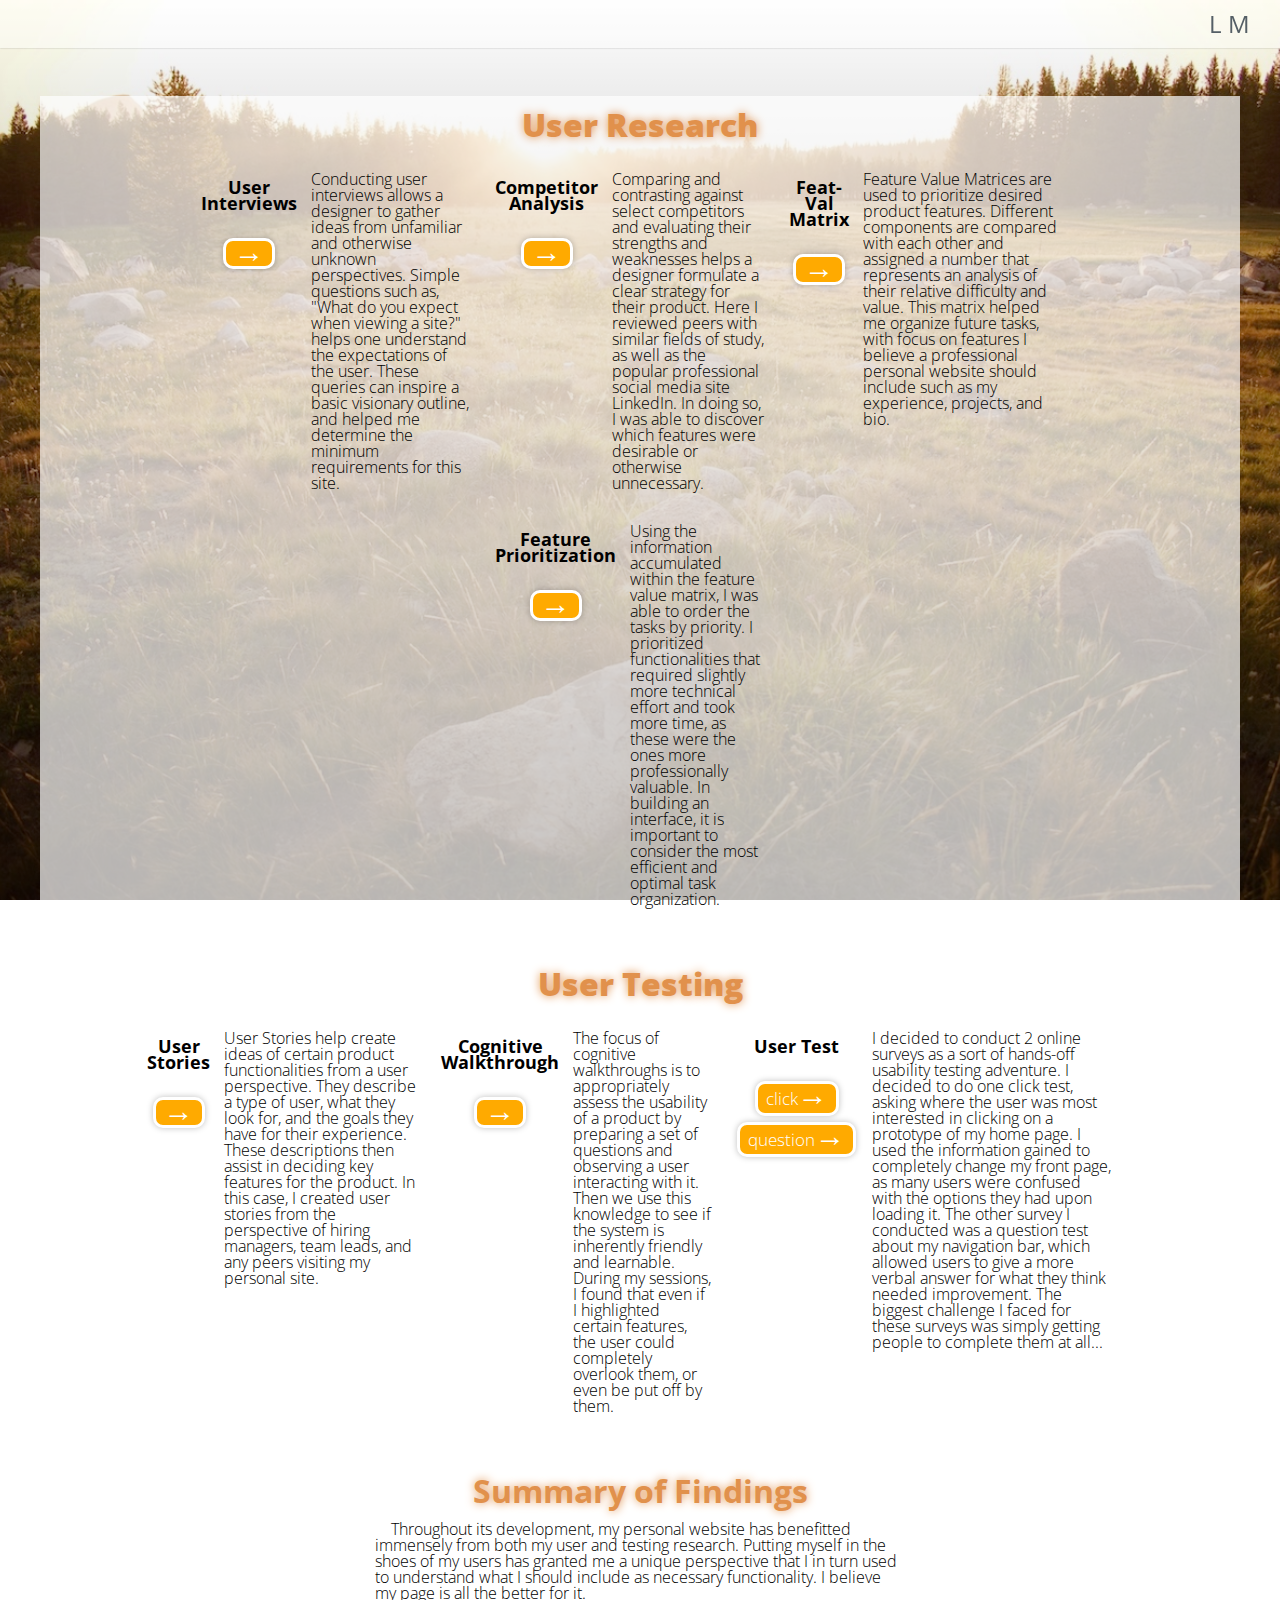
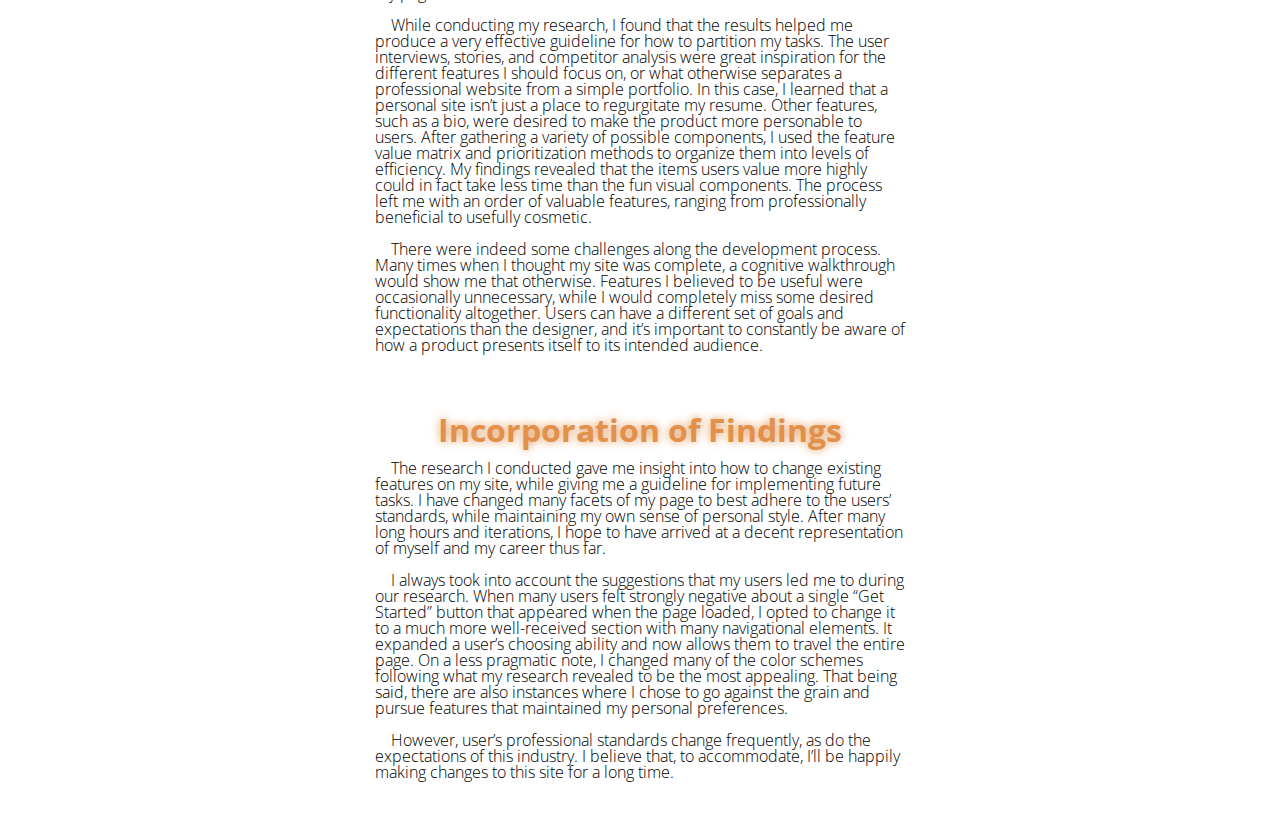
==== commit 8e820c4c: "Stylized research page" ====
--- a/research.html
+++ b/research.html
@@ -20,20 +20,28 @@
 		<div class="container container-findings container-findings_research">
 			<h1><strong>User Research</strong></h1>
 			<div class="container-findings_block">
-				<h4>User Interviews</h4>
+				<div class="block-left">
+					<h4>User Interviews</h4>
+					<a href="https://docs.google.com/a/uci.edu/spreadsheets/d/1alXx2jI1qvVv-7Tiyu34lXaeROyyl6fTgfOOl1BB1HE/edit?usp=sharing" class="button button-filled button-arrow">
+						&rarr;
+					</a>
+				</div>
 				<p>
 					Conducting user interviews allows a designer to gather
 					ideas from unfamiliar and otherwise unknown perspectives.  Simple
 					questions such as, "What do you expect when viewing a site?" helps
-					one understand the expectations of the user.  These basic questions
-					can inspire a basic visionary outline.
-				</p>
-				<a href="https://docs.google.com/a/uci.edu/spreadsheets/d/1alXx2jI1qvVv-7Tiyu34lXaeROyyl6fTgfOOl1BB1HE/edit?usp=sharing" class="button button-filled button-arrow">
-					&rarr;
-				</a>
-			</div>
-			<div class="container-findings_block">
-				<h4>Competitor Analysis</h4>
+					one understand the expectations of the user.  These queries
+					can inspire a basic visionary outline, and helped me determine the
+					minimum requirements for this site.
+				</p>
+			</div>
+			<div class="container-findings_block">
+				<div class="block-left">
+					<h4>Competitor Analysis</h4>
+					<a href="https://docs.google.com/a/uci.edu/spreadsheets/d/1mSWbuxF7-ez03D_OognOrFN8OmJp4OYh_r2Qgt1_WfU/edit?usp=sharing" class="button button-filled button-arrow">
+						&rarr;
+					</a>
+				</div>
 				<p>
 					Comparing and contrasting against select competitors and evaluating
 					their strengths and weaknesses helps a designer formulate a clear
@@ -42,43 +50,48 @@
 					In doing so, I was able to discover which features were desirable or
 					otherwise unnecessary.
 				</p>
-				<a href="https://docs.google.com/a/uci.edu/spreadsheets/d/1mSWbuxF7-ez03D_OognOrFN8OmJp4OYh_r2Qgt1_WfU/edit?usp=sharing" class="button button-filled button-arrow">
-					&rarr;
-				</a>
-			</div>
-			<div class="container-findings_block">
-				<h4>Feature Value Matrix</h4>
-				<p>
-					Prioritization of desired features allows for an estimation of cost and
-					effort. Different features were compared with each other and given a number
-					value that represents an analysis of their relative difficulty and
-					necessity.  This matrix helped me organize future tasks, with focus
+			</div>
+			<div class="container-findings_block">
+				<div class="block-left">
+					<h4>Feat-Val Matrix</h4>
+					<a href="https://docs.google.com/a/uci.edu/spreadsheets/d/1l4XDMLmnRe1iWfQyrqTa6gb9TSNE6dRaNXKWL9RNHiI/edit?usp=sharing" class="button button-filled button-arrow">
+						&rarr;
+					</a>
+				</div>
+				<p>
+					Feature Value Matrices are used to prioritize desired product features.
+					Different components are compared with each other and assigned a number
+					that represents an analysis of their relative difficulty and
+					value.  This matrix helped me organize future tasks, with focus
 					on features I believe a professional personal website should include
 					such as my experience, projects, and bio.
 				</p>
-				<a href="https://docs.google.com/a/uci.edu/spreadsheets/d/1l4XDMLmnRe1iWfQyrqTa6gb9TSNE6dRaNXKWL9RNHiI/edit?usp=sharing" class="button button-filled button-arrow">
-					&rarr;
-				</a>
-			</div>
-			<div class="container-findings_block">
-				<h4>Feature Prioritization</h4>
+			</div>
+			<div class="container-findings_block">
+				<div class="block-left">
+					<h4>Feature Prioritization</h4>
+					<a href="https://docs.google.com/a/uci.edu/presentation/d/1mYP86xMybWKjb48u4Rp5q7aJz03_S8vlAUkZzPfNMWE/edit?usp=sharing" class="button button-filled button-arrow">
+						&rarr;
+					</a>
+				</div>
 				<p>
 					Using the information accumulated within the feature value matrix, I was
 					able to order the tasks by priority.  I prioritized functionalities that
 					required slightly more technical effort and took more time, as these
-					were the ones more professionally valuable.  The more cosmetic features
-					were prioritized less.  In building an interface, it is important to consider
+					were the ones more professionally valuable.  In building an interface, it is important to consider
 					the most efficient and optimal task organization.
 				</p>
-				<a href="https://docs.google.com/a/uci.edu/presentation/d/1mYP86xMybWKjb48u4Rp5q7aJz03_S8vlAUkZzPfNMWE/edit?usp=sharing" class="button button-filled button-arrow">
-					&rarr;
-				</a>
 			</div>
 		</div>
 		<div class="container container-findings container-findings_testing">
 			<h1><strong>User Testing</strong></h1>
 			<div class="container-findings_block">
-				<h4>User Stories</h4>
+				<div class="block-left">
+					<h4>User Stories</h4>
+					<a href="https://docs.google.com/spreadsheets/d/1lytax3gAPtJOxt3bPX7YP5DQb8Nrl64RdybvM6ZFTCo/edit?usp=sharing" class="button button-filled button-arrow">
+						&rarr;
+					</a>
+				</div>
 				<p>
 					User Stories help create ideas of certain product functionalities
 					from a user perspective.  They describe a type of user, what they look
@@ -87,26 +100,32 @@
 					stories from the perspective of hiring managers, team leads, and any peers
 					visiting my personal site.
 				</p>
-				<a href="https://docs.google.com/spreadsheets/d/1lytax3gAPtJOxt3bPX7YP5DQb8Nrl64RdybvM6ZFTCo/edit?usp=sharing" class="button button-filled button-arrow">
-					&rarr;
-				</a>
-			</div>
-			<div class="container-findings_block">
-				<h4>Cognitive Walkthrough</h4>
+			</div>
+			<div class="container-findings_block">
+				<div class="block-left">
+					<h4>Cognitive Walkthrough</h4>
+					<a href="https://docs.google.com/spreadsheets/d/1KUh85chWVOC8NzD4fI21g_w0nzDTQvhWWdEYiZpRnLU/edit?usp=sharing" class="button button-filled button-arrow">
+						&rarr;
+					</a>
+				</div>
 				<p>
 					The focus of cognitive walkthroughs is to appropriately assess the usability
-					of a product. By preparing a set of questions and observing a user interact
-					with the product, we can further understand the thought process behind their
-					actions.  We use this process to see if the system is inherently friendly and
+					of a product by preparing a set of questions and observing a user interacting with it.
+					Then we use this knowledge to see if the system is inherently friendly and
 					learnable.  During my sessions, I found that even if I highlighted certain
 					features, the user could completely overlook them, or even be put off by them.
 				</p>
-				<a href="https://docs.google.com/spreadsheets/d/1KUh85chWVOC8NzD4fI21g_w0nzDTQvhWWdEYiZpRnLU/edit?usp=sharing" class="button button-filled button-arrow">
-					&rarr;
-				</a>
-			</div>
-			<div class="container-findings_block">
-				<h4>User Test</h4>
+			</div>
+			<div class="container-findings_block container-usertest">
+				<div class="block-left">
+					<h4>User Test</h4>
+					<a href="https://usabilityhub.com/tests/d9a691df487e/results/5964285b7361" class="button button-filled button-arrow">
+						<small><small><small>click</small></small></small>&rarr;
+					</a>
+					<a href="https://usabilityhub.com/tests/ca7d9c5c90e6/results/eb05a8b6c4c6" class="button button-filled button-arrow">
+						<small><small><small>question</small></small></small>&rarr;
+					</a>
+				</div>
 				<p>
 					I decided to conduct 2 online surveys as a sort of hands-off usability
 					testing adventure.  I decided to do one click test, asking where the
@@ -118,12 +137,6 @@
 					needed improvement.  The biggest challenge I faced for these surveys
 					was simply getting people to complete them at all...
 				</p>
-				<a href="https://usabilityhub.com/tests/d9a691df487e/results/5964285b7361" class="button button-filled button-arrow">
-					<small><small><small>click</small></small></small>&rarr;
-				</a>
-				<a href="https://usabilityhub.com/tests/ca7d9c5c90e6/results/eb05a8b6c4c6" class="button button-filled button-arrow">
-					<small><small><small>question</small></small></small>&rarr;
-				</a>
 			</div>
 		</div>
 		<div class="container container-findings container-findings_summary">
--- a/style.css
+++ b/style.css
@@ -19,6 +19,10 @@
 .bg-orange {
   color: #fff;
   background-color: rgb(255, 191, 128);
+}
+
+.block-left {
+  margin-right: 14px;
 }
 
 .button {
@@ -151,19 +155,35 @@
   color: black;
   text-shadow: none;
   font-size: 18px;
+  width: 15em;
+  display: inline-flex;
+  margin-right: 20px;
 }
 
 .container-findings_block > p {
   font-size: 16px;
+  text-align: left;
 }
 
 .container-findings_research {
   margin-top: 6em;
+}
+
+.container-findings {
+  text-align: center;
 }
 
 .container-findings_summary > p {
   color: black;
   text-shadow: none;
+  text-align: left;
+  text-indent: 1em;
+  padding-left: 5em;
+  padding-right: 5em;
+}
+
+.container-usertest {
+  width: 21em !important;
 }
 
 .container:before,
@@ -449,6 +469,12 @@
 
 
 @media (max-device-width: 480px) and (orientation: landscape) {
+
+  .container-findings_summary > p {
+    padding-left: 3em;
+    padding-right: 3em;
+  }
+
   .header {
     display: none;
   }
@@ -469,6 +495,11 @@
     width: 750px;
   }
 
+  .container-findings_summary > p {
+    padding-left: 7em;
+    padding-right: 7em;
+  }
+
   .col-sml-third {
     float: left;
   }
@@ -497,6 +528,11 @@
     width: 970px;
   }
 
+  .container-findings_summary > p {
+    padding-left: 15em;
+    padding-right: 15em;
+  }
+
   .col-mid-third {
     float: left;
   }
@@ -521,6 +557,11 @@
     width: 1170px;
   }
 
+  .container-findings_summary > p {
+    padding-left: 20em;
+    padding-right: 20em;
+  }
+
   .col-full, .col-lg-10 {
     float: left;
   }
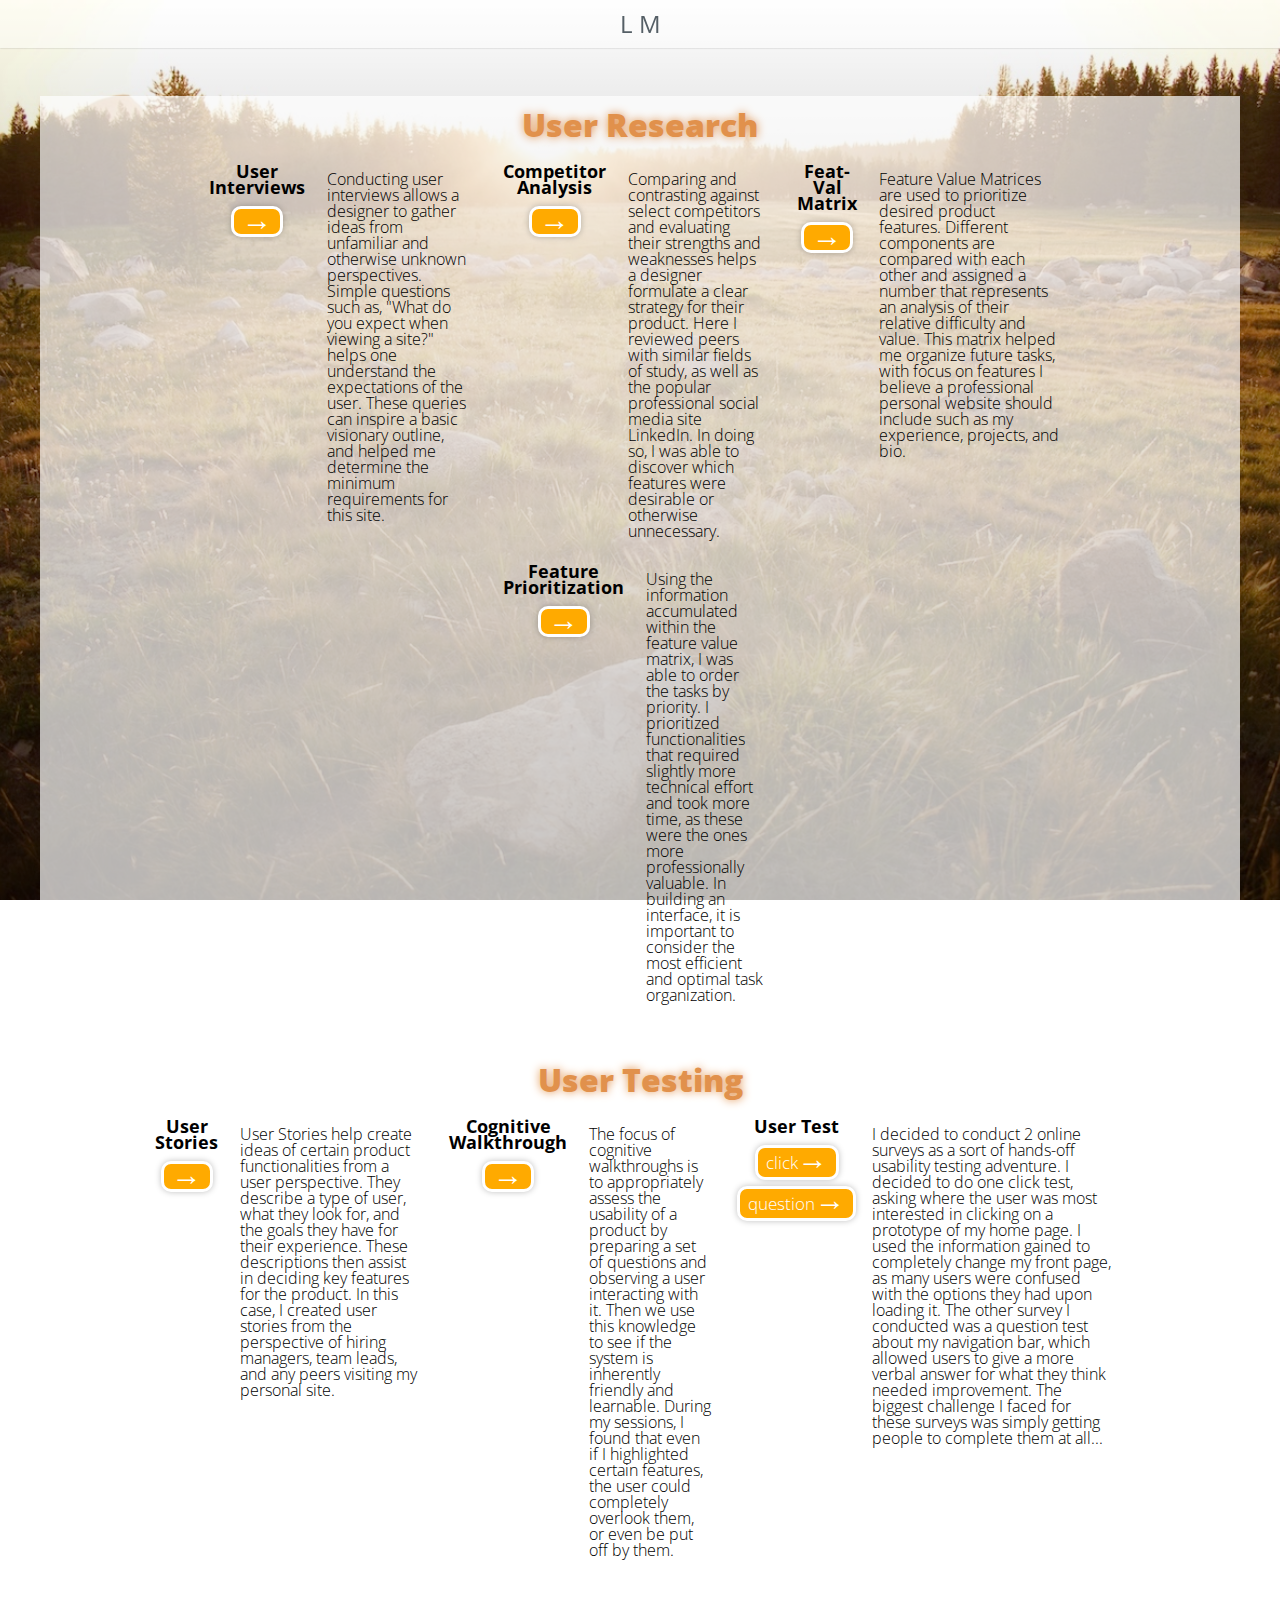
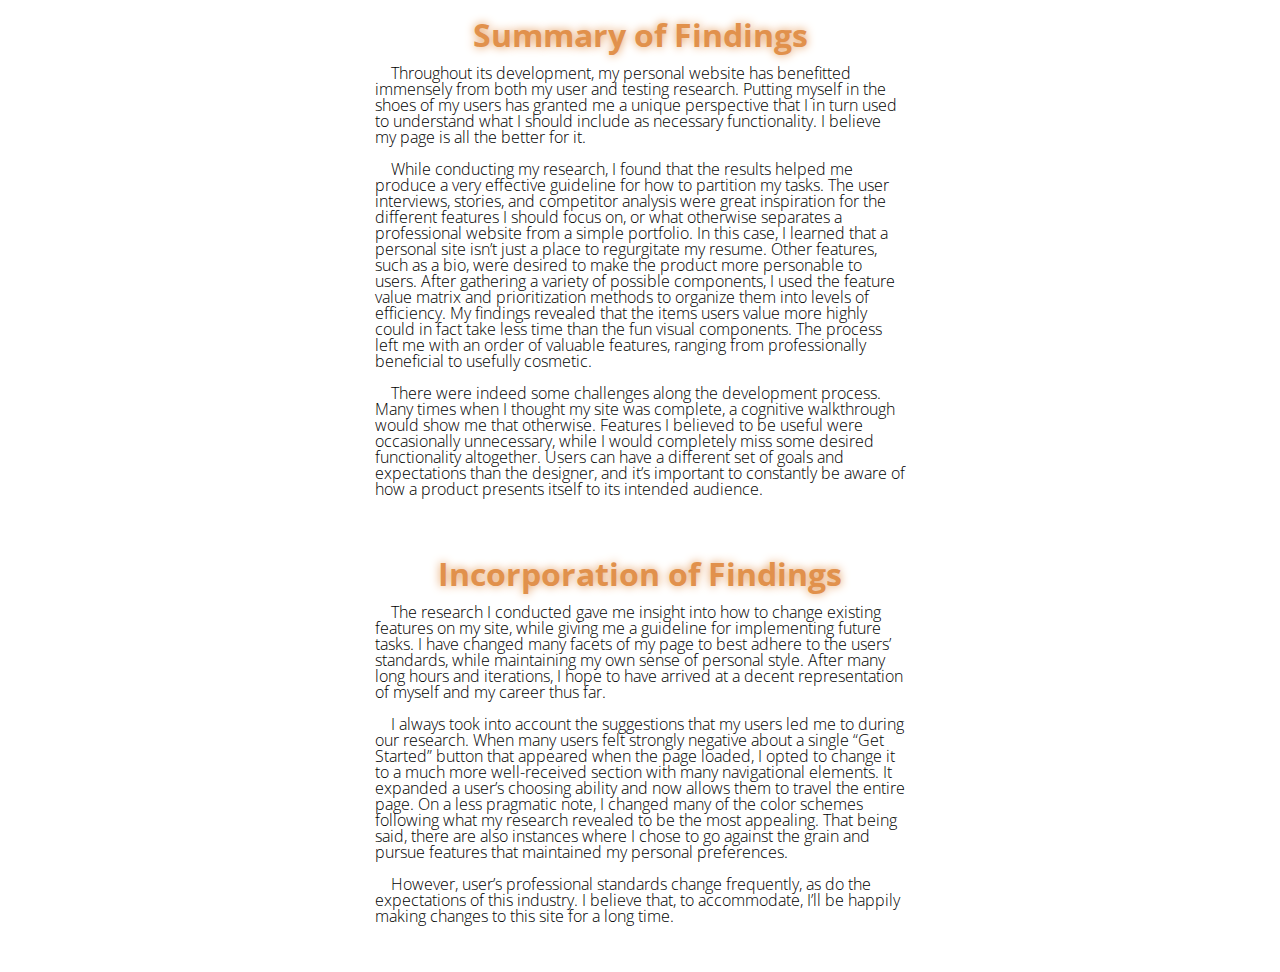
==== commit efa90b23: "Updated navbar styling" ====
--- a/research.html
+++ b/research.html
@@ -8,7 +8,7 @@
 
 <body>
 
-	<header class="header nav-fixed">
+	<header class="header header-research nav-fixed">
 		<nav class="nav">
 			<ul>
 				<li><strong><a href="index.html">L M</a></strong></li>
--- a/style.css
+++ b/style.css
@@ -12,7 +12,7 @@
   padding: 0;
 }
 
-.about, .education {
+.about {
   padding: 50px 0;
 }
 
@@ -26,10 +26,10 @@
 }
 
 .button {
-  -moz-transition: text-shadow 0.4s ease-in-out;
-  -webkit-transition: text-shadow 0.4s ease-in-out;
-  -o-transition: text-shadow 0.4s ease-in-out;
-  -ms-transition: text-shadow 0.4s ease-in-out;
+  -moz-transition: text-shadow 0.3s ease-in-out;
+  -webkit-transition: text-shadow 0.3s ease-in-out;
+  -o-transition: text-shadow 0.3s ease-in-out;
+  -ms-transition: text-shadow 0.3s ease-in-out;
   /*transition: text-shadow 0.4s ease-in-out;*/
 
   padding: 10px 25px;
@@ -47,7 +47,7 @@
 }
 
 .button-empty:hover {
-  text-shadow: 0 0 13px white;
+  text-shadow: 0 0 15px white;
 }
 
 .button-empty_one {
@@ -118,6 +118,20 @@
   background-color: white;
 }
 
+.button-filled_exp {
+  font-size: 12px;
+  color: rgb(255, 170, 0);
+  background-color: white;
+  box-shadow: 0 0 0.2em 0 rgba(0, 0, 0, 0.25);
+  border-radius: 10px;
+  padding: 5px;
+  margin: 5px;
+}
+
+.button-filled_exp:hover {
+  cursor: default;
+}
+
 .button-arrow {
   font-size: 30px;
   padding: 8px;
@@ -134,6 +148,35 @@
   min-height: 1px;
   padding-right: 10px;
   padding-left: 10px;
+}
+
+.col {
+  box-sizing: border-box;
+  float: left;
+  width: 50%;
+  padding: 10px;
+}
+
+.col-left {
+  float: right;
+  margin-left: auto;
+  width: 350px;
+}
+
+.col-left_title {
+  text-align: right;
+  font-size: 60px;
+}
+
+.col-right {
+  float: left;
+  margin-right: auto;
+  width: 350px;
+}
+
+.col-right_title {
+  text-align: left;
+  font-size: 60px;
 }
 
 .container {
@@ -202,8 +245,113 @@
   display: none;
 }
 
-.education-item {
-    margin-bottom: 30px;
+.education {
+  padding: 50px 0;
+  display: flex;
+}
+
+.ed-item {
+  margin-bottom: 30px;
+  max-width: 250px;
+  margin: auto;
+}
+
+.ed-item > h1 {
+  text-shadow: 0 0 10px white;
+  font-size: 60px;
+  margin-bottom: 10px;
+}
+
+.ed-item > h2 {
+  margin-top: 10px
+  margin-bottom: 7px;
+  color: #D96D58;
+}
+
+.ed-item > p {
+  font-size: 20px;
+  line-height: 20px;
+  color: #ce8148;
+}
+
+.ed-item_left {
+  text-align: right;
+  margin-right: 25px;
+}
+
+.ed-item_right {
+  margin-left: 25px;
+}
+
+.exp {
+  display: table;
+  width: 100%;
+  color: #fff;
+
+  background: linear-gradient( rgba(0, 0, 0, .5), rgba(0, 0, 0, .5) ), url(yosemite.jpg) no-repeat center center scroll;
+  background-attachment: fixed;
+  -webkit-background-size: cover;
+  -moz-background-size: cover;
+  background-size: cover;
+  -o-background-size: cover;
+}
+
+.exp-item {
+  color: black;
+  width: 100%;
+  margin-bottom: 10px;
+  margin:5px;
+  position: relative;
+  display: flex;
+  flex-direction: column;
+  min-width: 0px;
+  text-align: left;
+  word-wrap: break-word;
+  background-color: rgb(255, 255, 255);
+  background-clip: border-box;
+  border-width: 1px;
+  border-style: solid;
+  border-color: rgba(0, 0, 0, 0.125);
+  border-image: initial;
+  border-radius: 0.25rem;
+}
+
+.exp-item > img {
+  max-width: 330px;
+  margin-left: 10px;
+}
+
+.exp-item > h3, h4 {
+  margin: 8px;
+}
+
+.exp-item > h5 {
+  margin: 5px;
+  text-align: right;
+}
+
+.exp-item > h5 > p{
+  text-align: left;
+}
+
+.exp-item_small {
+  max-width: 200px !important;
+  margin-left: 75px !important;
+}
+
+.exp-left {
+  text-align: left;
+}
+
+.exp-left > h3 {
+}
+
+.exp-link {
+  text-align: right;
+}
+
+.exp-right {
+  text-align: left;
 }
 
 .footer{
@@ -213,9 +361,7 @@
 	width: 100%;
 	text-align: left;
 	font: normal 16px sans-serif;
-
 	padding: 45px 50px;
-	margin-top: 80px;
 }
 
 .footer-left {
@@ -272,6 +418,7 @@
 }
 
 .header {
+  display: none;
 	background: rgba(255,255,255,.4);
 	color: #555f66;
 	cursor: default;
@@ -283,6 +430,10 @@
 	width: 100%;
 	z-index: 10000;
 	box-shadow: 0 0 0.1em 0 rgba(0, 0, 0, 0.25);
+}
+
+.header-research {
+  display: block;
 }
 
 .header > h2 {
@@ -324,19 +475,11 @@
   -o-background-size: cover;
 }
 
-hr.small {
-  max-width: 100px;
-}
-
-hr.tiny {
-  max-width: 60px;
-}
-
 .nav {
   font-size: 1.5em;
 	height: inherit;
 	line-height: inherit;
-	position: absolute;
+	text-align: center;
 	right: 1.25em;
 	top: 0;
 }
@@ -354,7 +497,8 @@
 .nav > ul > li {
 	border-radius: 5em;
 	display: inline-block;
-	margin-left: 2em;
+	margin-left: 1em;
+  margin-right: 1em;
 	padding-left: 0;
 }
 
@@ -384,31 +528,9 @@
 }
 
 .profile {
-  width: 12em;
-  height: 12em;
+  width: 15em;
+  height: 15em;
   border-radius: 50%;
-}
-
-.projects {
-  display: table;
-  width: 100%;
-  height: 400px;
-  color: #fff;
-
-  background: linear-gradient( rgba(0, 0, 0, .5), rgba(0, 0, 0, .5) ), url(yosemite.jpg) no-repeat center center scroll;
-  background-attachment: fixed;
-  -webkit-background-size: cover;
-  -moz-background-size: cover;
-  background-size: cover;
-  -o-background-size: cover;
-}
-
-.projects-item {
-    margin-bottom: 30px;
-    line-height: normal;
-    max-width: 50%;
-    margin: auto;
-    text-align: center;
 }
 
 .row {
@@ -468,20 +590,23 @@
 }
 
 
-@media (max-device-width: 480px) and (orientation: landscape) {
-
+@media (max-width: 480px) {
   .container-findings_summary > p {
     padding-left: 3em;
     padding-right: 3em;
   }
 
+  .exp-item {
+    width: 100%;
+  }
+
   .header {
     display: none;
   }
 
   .profile {
-    width: 4em;
-    height: 4em;
+    width: 11em;
+    height: 11em;
     border-radius: 50%;
   }
 
@@ -490,7 +615,17 @@
   }
 }
 
+@media (max-width: 767px) {
+  .col {
+    width: 100%;
+  }
+}
+
 @media (min-width: 768px) {
+  /*.col {
+    width: 100%;
+  }*/
+
   .container {
     width: 750px;
   }
@@ -509,8 +644,8 @@
   }
 
   .profile {
-    width: 6em;
-    height: 6em;
+    width: 13em;
+    height: 13em;
     border-radius: 50%;
   }
 
@@ -542,8 +677,8 @@
   }
 
   .profile {
-    width: 8em;
-    height: 8em;
+    width: 15em;
+    height: 15em;
     border-radius: 50%;
   }
 
@@ -579,13 +714,18 @@
   }
 
   .profile {
-    width: 10em;
-    height: 10em;
+    width: 15em;
+    height: 15em;
     border-radius: 50%;
   }
 
   .projects-item {
     max-width: 50%;
+  }
+
+  .summary {
+    padding-left: 10em;
+    padding-right: 10em;
   }
 }
 
@@ -737,3 +877,55 @@
     opacity: 1;
   }
 }
+
+
+.arrow {
+  width: 6px;
+  height: 80px;
+  margin: 5% auto;
+  border-radius: 3px;
+  background-color: white;
+  background: linear-gradient(to bottom, rgba(255, 255, 255, 0), white 75%);
+  -webkit-animation: 3s soft-blink infinite alternate;
+  animation: 3s soft-blink infinite alternate;
+  position: relative;
+  opacity: 0;
+}
+
+@-webkit-keyframes soft-blink {
+  0% {
+    opacity: 0;
+  }
+  50% {
+    opacity: 0;
+  }
+  100% {
+    opacity: 0.8;
+  }
+}
+@keyframes soft-blink {
+  0% {
+    opacity: 0;
+  }
+  50% {
+    opacity: 0;
+  }
+  100% {
+    opacity: 0.8;
+  }
+}
+.arrow:after {
+  content: '';
+  position: absolute;
+  bottom: 0;
+  left: -13px;
+  border-bottom: 6px solid white;
+  border-right: 6px solid white;
+  border-top: 6px solid transparent;
+  border-left: 6px solid transparent;
+  border-radius: 4px;
+  width: 20px;
+  height: 20px;
+  -webkit-transform: rotate(45deg);
+  transform: rotate(45deg);
+}
